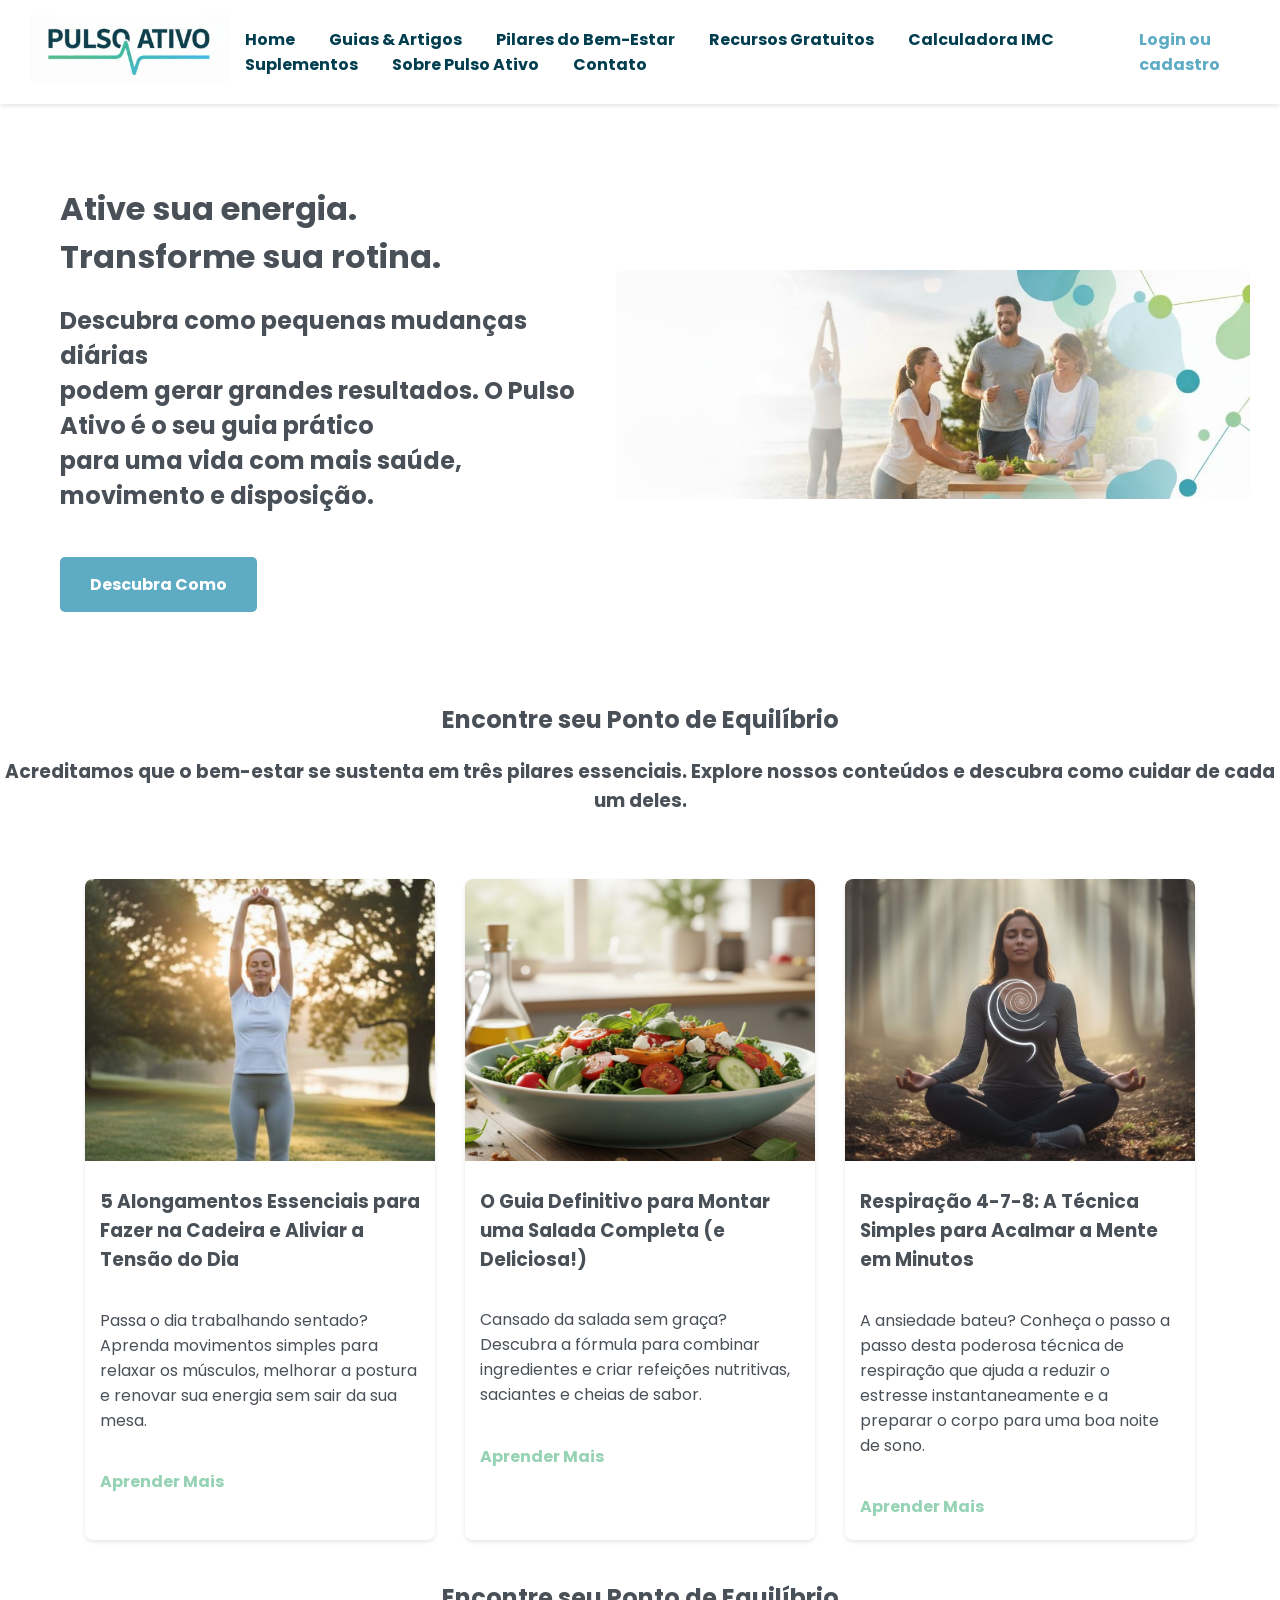
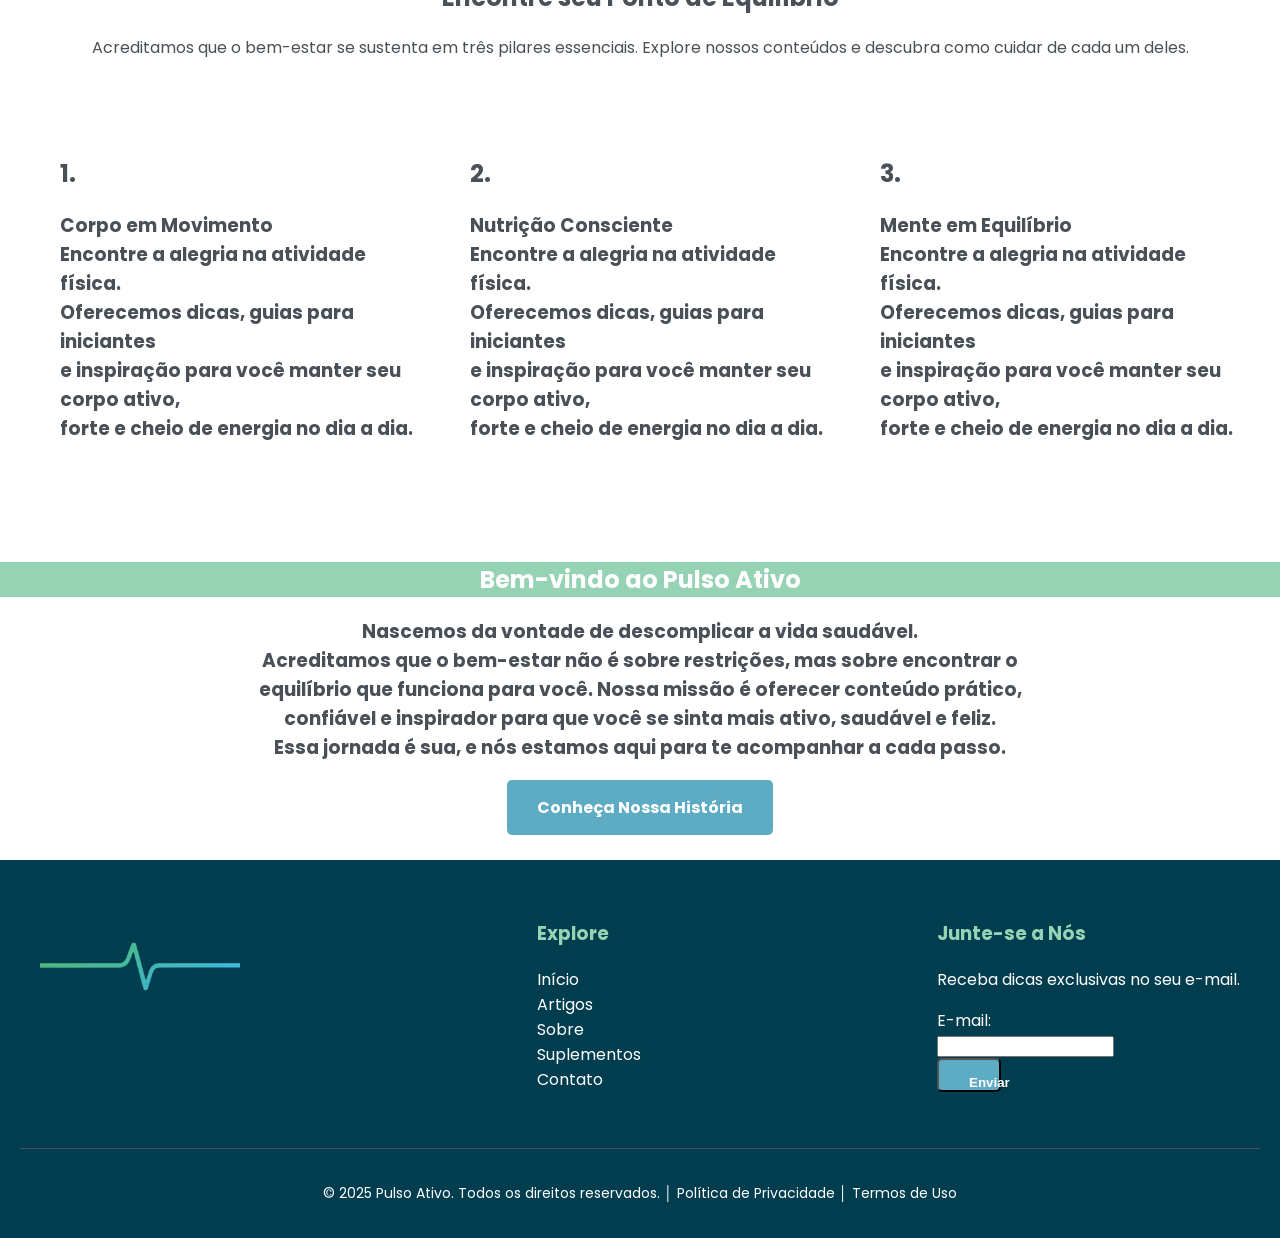
==== index.html @ 31f26dd0 "commit inicial" ====
<!DOCTYPE html>
<html lang="en">

<head>
    <meta charset="UTF-8">
    <meta name="viewport" content="width=device-width, initial-scale=1.0">
    <link rel="stylesheet" href="./css/style.css">
    <link rel="shortcut icon" href="./img/favicon.jpg" type="image/jpg">
    <title>Pulso Ativo</title>
</head>

<body>
    <header>
        <div>
            <img src="./img/logo.jpg" alt="logo" class="logo">
        </div>

        <nav class="navegacao-principal">
            <a href="./index.html">Home</a>
            <a href="./guias.html">Guias & Artigos</a>
            <a href="./pilares.html">Pilares do Bem-Estar</a>
            <a href="./recursos.html">Recursos Gratuitos</a>
            <a href="./imc.html">Calculadora IMC</a>
            <a href="./suplementos.html">Suplementos</a>
            <a href="./sobre.html">Sobre Pulso Ativo</a>
            <a href="./contato.html">Contato</a>
        </nav>

        <div class="login-container">
            <a href="./login.html" class="login-link">Login ou cadastro</a>
        </div>

        <button onclick="cliqueMenuHamburguer()" class="btn-mobile">
            <span></span>
            <span></span>
            <span></span>
        </button>

        <nav class="navegacao-principal-mobile">
            <ul>
                <li><a href="./index.html">Home</a></li>
                <li><a href="./guias.html">Guias & Artigos</a></li>
                <li><a href="./pilares.html">Pilares do Bem-Estar</a></li>
                <li><a href="./recursos.html">Recursos Gratuitos</a></li>
                <li><a href="./imc.html">Calculadora IMC</a></li>
                <li><a href="./suplementos.html">Suplementos</a></li>
                <li><a href="./sobre.html">Sobre Pulso Ativo</a></li>
                <li><a href="./contato.html">Contato</a></li>
            </ul>
        </nav>
    </header>
    <hr>
    <div id="textoComImagem">
        <div style="margin-left: 30px;">
            <h1>Ative sua energia. <br>
                Transforme sua rotina.</h1>
            <h2>Descubra como pequenas mudanças diárias <br>
                podem gerar grandes resultados.
                O Pulso Ativo é o seu guia prático <br>
                para uma vida com mais saúde, movimento e disposição.</h2> <br>

            <a href="./recursos.html" class="btn">Descubra Como</a>
        </div>
        <div>
            <img src="./img/bannerTexto.jpg" alt="Banner" id="imagemHome">
        </div>
    </div>

    <div style="text-align: center; margin-top: 30px;">
        <h2>Encontre seu Ponto de Equilíbrio</h2>
        <h3>Acreditamos que o bem-estar se sustenta em três pilares essenciais. Explore nossos conteúdos e descubra como
            cuidar de cada um deles.</h3> <br>

        <div class="containersPai">
            <div class="card">
                <img src="./img/alongamento.jpg" alt="Alongamento" style="width: 100%;">
                <h3>5 Alongamentos Essenciais para Fazer na Cadeira e Aliviar a Tensão do Dia</h3>
                <p>Passa o dia trabalhando sentado? Aprenda movimentos simples para relaxar os músculos, melhorar a
                    postura e renovar sua energia sem sair da sua mesa.
                </p>
                <h4><a href="https://www.youtube.com/watch?v=fiEGF_5VKmw" target="_blank">Aprender Mais</a></h4>
            </div>
            <div class="card">
                <img src="./img/salada.jpg" alt="Prato de salada" style="width: 100%;">
                <h3>O Guia Definitivo para Montar uma Salada Completa (e Deliciosa!)</h3>
                <p>Cansado da salada sem graça? Descubra a fórmula para combinar ingredientes e criar refeições
                    nutritivas, saciantes e cheias de sabor.
                </p>
                <h4><a href="https://www.youtube.com/watch?v=XQgW4s2icvI&pp=ygVATyBHdWlhIERlZmluaXRpdm8gcGFyYSBNb250YXIgdW1hIFNhbGFkYSBDb21wbGV0YSAoZSBEZWxpY2lvc2EhKQ%3D%3D"
                        target="_blank">Aprender Mais</a>
            </div>
            </h4>
            <div class="card">
                <img src="./img/respiracao.jpg" alt="Respiração 4-7-8" style="width: 100%;">
                <h3>Respiração 4-7-8: A Técnica Simples para Acalmar a Mente em Minutos</h3>
                <p>A ansiedade bateu? Conheça o passo a passo desta poderosa técnica de respiração que ajuda a reduzir o
                    estresse instantaneamente e a preparar o corpo para uma boa noite de sono.
                </p>
                <h4><a href="https://blog.nasm.org/micronutrients" target="_blank">Aprender Mais</a></h4>
            </div>
        </div>
    </div>

    <div style="text-align: center; margin-top: 20px;">
        <h2>Encontre seu Ponto de Equilíbrio</h2>
        <p>Acreditamos que o bem-estar se sustenta em três pilares essenciais. Explore nossos conteúdos e descubra como
            cuidar de cada um deles.</p>
    </div>

    <div id="textoComImagem">
        <div style="margin-left: 30px;">
            <h2>1.</h2>
            <h3><b>Corpo em Movimento</b><br>
                Encontre a alegria na atividade física. <br>
                Oferecemos dicas, guias para iniciantes <br>
                e inspiração para você manter seu corpo ativo, <br>
                forte e cheio de energia no dia a dia.</h3>
        </div>
        <div>
            <h2>2.</h2>
            <h3><b>Nutrição Consciente</b><br>
                Encontre a alegria na atividade física. <br>
                Oferecemos dicas, guias para iniciantes <br>
                e inspiração para você manter seu corpo ativo, <br>
                forte e cheio de energia no dia a dia.</h3>
        </div>
        <div>
            <h2>3.</h2>
            <h3><b>Mente em Equilíbrio</b><br>
                Encontre a alegria na atividade física. <br>
                Oferecemos dicas, guias para iniciantes <br>
                e inspiração para você manter seu corpo ativo, <br>
                forte e cheio de energia no dia a dia.</h3>
        </div>
    </div>
    <div style="text-align: center; margin-top: 40px;">
        <h2 style="background-color: #96D2B4; color: white;">Bem-vindo ao Pulso Ativo</h2>
        <h3>Nascemos da vontade de descomplicar a vida saudável. <br>
            Acreditamos que o bem-estar não é sobre restrições, mas sobre encontrar o <br>
            equilíbrio que funciona para você. Nossa missão é oferecer conteúdo prático, <br>
            confiável e inspirador para que você se sinta mais ativo, saudável e feliz. <br>
            <b>Essa jornada é sua, e nós estamos aqui para te acompanhar a cada passo</b>.
        </h3>

        <a href="./sobre.html" class="btn">Conheça Nossa História</a>
    </div>
    <br>
    <footer class="rodape">
        <div class="rodapeConteudo">
            <div>
                <img src="./img/logoFooterSemFundo.png" alt="logo" style="width: 200px;">
            </div>
            <div>
                <h3>Explore</h3>
                <ul>
                    <li><a href="./index.html">Início</a></li>
                    <li><a href="./guias.html">Artigos</a></li>
                    <li><a href="./sobre.html">Sobre</a></li>
                    <li><a href="./suplementos.html">Suplementos</a></li>
                    <li><a href="./contato.html">Contato</a></li>
                </ul>
            </div>
            <div>
                <h3>Junte-se a Nós</h3>
                <p>Receba dicas exclusivas no seu e-mail.</p>
                <form action="" id="formRodape">
                    <label for="">E-mail:</label> <br>
                    <input type="email" id="inputEmailRodape"> <br>

                    <button class="btn-rodape" type="submit">Enviar</button>
                </form>
            </div>
        </div>
        <div class="rodapeInferior">
            <p>© 2025 Pulso Ativo. Todos os direitos reservados. │ Política de Privacidade │ Termos de Uso </p>
        </div>
    </footer>

    <script src="./js/menuHamburguer.js"></script>
    <script src="./js/loginRodape.js"></script>
    <script src="./js/login.js"></script>
    <script src="./js/salvarNomeUserHome.js"></script>
    <script src="./js/salvarNomeUserPerfil.js"></script>
</body>

</html>
---- css/style.css ----
/* =================================================== */
/* ============== 1. ESTILOS GERAIS E VARIÁVEIS ============== */
/* =================================================== */
@import url('https://fonts.googleapis.com/css2?family=Poppins:ital,wght@0,100;0,200;0,300;0,400;0,500;0,600;0,700;0,800;0,900;1,100;1,200;1,300;1,400;1,500;1,600;1,700;1,800;1,900&display=swap');

:root {
  --cor-verde-principal: #96D2B4;
  --cor-azul-principal: #5EABC4;
  --cor-texto-logo: #003D4F;
  --cor-fundo-branco: #FFFFFF;
  --cor-fundo-offwhite: #F8F9FA;
  --cor-texto-paragrafo: #495057;
  --sombra-padrao: 0 2px 4px rgba(0, 0, 0, 0.1);
}

* {
  box-sizing: border-box;
}

body {
  margin: 0;
  padding: 0;
  font-family: 'Poppins', sans-serif;
  color: var(--cor-texto-paragrafo);
}

hr {
  display: none;
  /* Vamos usar margens em vez de <hr> */
}


/* =================================================== */
/* ============== 2. ESTILOS DO DESKTOP ============== */
/* =================================================== */

/* --- Header --- */
header {
  display: flex;
  justify-content: space-between;
  align-items: center;
  padding: 15px 30px;
  background-color: var(--cor-fundo-branco);
  box-shadow: var(--sombra-padrao);
}

.logo {
  width: 200px;
}

.navegacao-principal a {
  margin: 0 15px;
  text-decoration: none;
  color: var(--cor-texto-logo);
  font-weight: bold;
  transition: color 0.3s;
}

.navegacao-principal a:hover {
  color: var(--cor-azul-principal);
}

.navegacao-principal-mobile {
  display: none;
}

.login-link {
  
  text-decoration: none;
  color: var(--cor-azul-principal);
  font-weight: bold;
}

.btn-mobile {
  display: none;
  /* Escondido no desktop */
}

/* --- Seções com colunas (texto e imagem, pilares) --- */
#textoComImagem {
  display: flex;
  align-items: center;
  justify-content: center;
  gap: 40px;
  padding: 60px 30px;
}

#textoComImagem img {
  max-width: 100%;
  height: auto;
  border-radius: 8px;
}

/* --- Botão Principal --- */
.btn {
  display: inline-block;
  padding: 15px 30px;
  background-color: var(--cor-azul-principal);
  color: white;
  text-decoration: none;
  border-radius: 5px;
  font-weight: bold;
}
.btn:hover {
  background-color: var(--cor-texto-logo);
  transition: all 0.3s;
}

.btn-rodape{
  width: 20px;
  height: 20px;
  padding: 15px 30px;
  background-color: var(--cor-azul-principal);
  color: white;
  text-decoration: none;
  border-radius: 5px;
  font-weight: bold;
}
.btn-rodape:hover {
  background-color: var(--cor-texto-logo);
  transition: all 0.3s;
}

/* --- Seção de Cards --- */
.containersPai {
  display: flex;
  justify-content: center;
  gap: 30px;
  padding: 20px;
}

.card {
  width: 30%;
  max-width: 350px;
  box-shadow: var(--sombra-padrao);
  border-radius: 8px;
  overflow: hidden;
  /* Garante que a imagem não saia da borda arredondada */
  text-align: left;
}

.card img {
  width: 100%;
}

.card h3,
.card p {
  padding: 0 15px 15px 15px;
}

.card a{
  color: var(--cor-verde-principal);
  text-decoration: none;
  padding: 0 15px 15px 15px;
  transition: all 0.3s;
}
.card a:hover{
  color: var(--cor-azul-principal);
}

/* --- Rodapé --- */
.rodape {
  background-color: var(--cor-texto-logo);
  color: var(--cor-fundo-branco);
  padding: 40px 20px 0;
}

.rodapeConteudo {
  display: flex;
  justify-content: space-between;
  max-width: 1200px;
  margin: 0 auto;
  padding-bottom: 40px;
}

.rodapeConteudo h3 {
  color: var(--cor-verde-principal);
}

.rodapeConteudo ul {
  list-style: none;
  padding: 0;
}

.rodapeConteudo a {
  text-decoration: none;
  color: var(--cor-fundo-branco);
  transition: color 0.3s;
}

.rodapeConteudo a:hover {
  color: var(--cor-verde-principal);
}

.rodapeInferior {
  text-align: center;
  padding: 20px 0;
  border-top: 1px solid var(--cor-texto-paragrafo);
  font-size: 14px;
}


/* =================================================== */
/* ============== 3. ESTILOS RESPONSIVOS (MOBILE) ============== */
/* =================================================== */

@media (max-width: 900px) {
  /* Ponto de quebra para tablets e celulares */

  /* --- Header e Menu Mobile --- */
  header {
    position: relative;
    /* Necessário para o menu dropdown */
  }

  .navegacao-principal {
    display: none;
    /* Esconde o menu de desktop */
    flex-direction: column;
    position: absolute;
    top: 100%;
    /* Começa logo abaixo do header */
    left: 0;
    width: 100%;
    background-color: var(--cor-fundo-branco);
    box-shadow: var(--sombra-padrao);
  }

  .navegacao-principal.active {
    display: flex;
    /* Mostra o menu quando o JS adicionar a classe 'active' */
  }

  .navegacao-principal a {
    padding: 20px;
    text-align: center;
    border-bottom: 1px solid #eee;
  }

  #imagemHome{
    display: none;
  }

  .login-container {
    display: none;
    /* Esconde o botão de login separado */
  }

  .btn-mobile {
    display: flex;
    /* MOSTRA o botão hambúrguer */
    flex-direction: column;
    gap: 5px;
    background: none;
    border: none;
    cursor: pointer;
  }

  .btn-mobile span {
    display: block;
    width: 25px;
    height: 3px;
    background-color: var(--cor-texto-logo);
  }

  /* --- Seções com colunas --- */
  #textoComImagem {
    flex-direction: column;
    /* Colunas viram linhas */
    text-align: center;
  }

  #textoComImagem div {
    margin-left: 0 !important;
    /* Sobrescreve o estilo inline */
  }

  /* --- Seção de Cards --- */
  .containersPai {
    flex-direction: column;
    /* Empilha os cards */
    align-items: center;
  }

  .card {
    width: 90%;
    /* Ocupa a largura quase toda */
  }

  /* --- Rodapé --- */
  .rodapeConteudo {
    flex-direction: column;
    /* Empilha as colunas */
    align-items: center;
    text-align: center;
    gap: 40px;
  }

}

/* =================================================== */
/* ============== ESTILOS DO MENU MOBILE ============== */
/* =================================================== */

/* Por padrão, o botão hambúrguer fica escondido em telas grandes (desktop) */
.btn-mobile {
  display: none;
  background: transparent;
  border: none;
  cursor: pointer;
}

/* Estilo para as 3 barrinhas do ícone hambúrguer */
.btn-mobile span {
  display: block;
  width: 25px;
  height: 3px;
  background-color: #003D4F;
  /* Cor das barras */
  margin: 5px 0;
  transition: all 0.3s ease-in-out;
}

/* O menu mobile também fica escondido por padrão */
.navegacao-principal-mobile {
  display: none;
}


/* Media Query: Aplica estes estilos APENAS em telas pequenas */
@media (max-width: 900px) {

  /* Em telas pequenas, escondemos a navegação de desktop */
  .navegacao-principal,
  .login-container {
    display: none;
  }

  /* E MOSTRAMOS o botão hambúrguer */
  .btn-mobile {
    display: block;
  }

  /* Estilo para o menu quando ele estiver fechado (redundante, mas bom para clareza) */
  .navegacao-principal-mobile {
    display: none;
    position: absolute;
    top: 70px;
    /* Ajuste para a altura do seu header */
    left: 0;
    width: 100%;
    background-color: white;
    box-shadow: 0 4px 8px rgba(0, 0, 0, 0.1);
    z-index: 1000;
    /* Garante que o menu fique por cima de outros conteúdos */
  }

  /* Limpa o estilo da lista para o menu mobile */
  .navegacao-principal-mobile ul {
    list-style: none;
    padding: 0;
    margin: 0;
  }

  /* Estilo para os links dentro do menu mobile */
  .navegacao-principal-mobile a {
    display: block;
    padding: 20px;
    text-align: center;
    text-decoration: none;
    color: #003D4F;
    border-bottom: 1px solid #eee;
  }

  .navegacao-principal-mobile.active {
    display: block;
  }

  .btn-mobile.active span:nth-child(1) {
    transform: translateY(8px) rotate(45deg);
  }

  .btn-mobile.active span:nth-child(2) {
    opacity: 0;
  }

  .btn-mobile.active span:nth-child(3) {
    transform: translateY(-8px) rotate(-45deg);
  }
}

/* =================================================== */
/* ============== ESTILOS DA PÁGINA IMC ============== */
/* =================================================== */

.container-imc {
  display: flex;
  justify-content: center;
  gap: 40px;
  padding: 60px 20px;
  max-width: 1000px;
  margin: 0 auto;
  flex-wrap: wrap;
  /* Permite que os itens quebrem para a linha de baixo */
}

.calculadora-box,
.tabela-imc-box {
  background-color: #f8f9fa;
  padding: 30px;
  border-radius: 8px;
  box-shadow: var(--sombra-padrao);
  flex: 1;
  /* Faz com que ambos tentem ocupar o mesmo espaço */
  min-width: 300px;
  /* Largura mínima antes de quebrar a linha */
}

.calculadora-box h1 {
  margin-top: 0;
  color: var(--cor-texto-logo);
}

.input-group {
  margin-bottom: 20px;
}

.input-group label {
  display: block;
  margin-bottom: 5px;
  font-weight: bold;
}

.input-group input {
  width: 100%;
  padding: 12px;
  border: 1px solid #ccc;
  border-radius: 5px;
  font-size: 16px;
}

.botoesImc {
  display: flex;
  gap: 15px;
  margin-top: 20px;
}

.btn-outline {
  background-color: transparent;
  border: 2px solid var(--cor-azul-principal);
  color: var(--cor-azul-principal);
}

.btn-outline:hover {
  background-color: var(--cor-azul-principal);
  color: white;
}

#resultadoImc {
  margin-top: 30px;
  padding: 20px;
  border-radius: 5px;
  text-align: center;
  font-size: 1.2em;
  font-weight: bold;
  display: none;
  /* Começa escondido */
}

/* Estilos para as cores do resultado */
.normal {
  background-color: #d4edda;
  color: #155724;
}

.atencao {
  background-color: #fff3cd;
  color: #856404;
}

.perigo {
  background-color: #f8d7da;
  color: #721c24;
}


/* --- Tabela IMC --- */
.tabela-imc-box table {
  width: 100%;
  border-collapse: collapse;
  /* Tira o espaço entre as células */
}

.tabela-imc-box th,
.tabela-imc-box td {
  padding: 12px;
  text-align: left;
  border-bottom: 1px solid #ddd;
}

.tabela-imc-box th {
  background-color: var(--cor-azul-principal);
  color: white;
}

/* --- RESPONSIVIDADE PARA A PÁGINA IMC --- */
@media (max-width: 768px) {
  .container-imc {
    flex-direction: column;
    /* Empilha a calculadora e a tabela */
    padding: 40px 20px;
  }
}

/* =================================================== */
/* ============== CORES DE FEEDBACK DO IMC ============== */
/* =================================================== */

#resultadoImc {
  margin-top: 30px;
  padding: 20px;
  border-radius: 5px;
  text-align: center;
  font-size: 1.2em;
  font-weight: bold;
  display: none;
  /* Começa escondido e o JS o exibe */
  transition: all 0.3s;
}

/* Classe para resultado Normal (Verde) */
.normal {
  background-color: #d4edda;
  /* Fundo verde claro */
  color: #155724;
  /* Texto verde escuro */
  border: 1px solid #c3e6cb;
}

/* Classe para resultado de Atenção (Amarelo) */
.atencao {
  background-color: #fff3cd;
  /* Fundo amarelo claro */
  color: #856404;
  /* Texto amarelo escuro */
  border: 1px solid #ffeeba;
}

/* Classe para resultado de Perigo/Erro (Vermelho) */
.perigo {
  background-color: #f8d7da;
  /* Fundo vermelho claro */
  color: #721c24;
  /* Texto vermelho escuro */
  border: 1px solid #f5c6cb;
}

/*=============================================
============ SUPLEMENTOS ======================
==============================================*/
.containerPaiSuplemento{
  display: flex;
  flex-direction: column;
  justify-content: center;
  align-items: center;
  gap: 30px;
  padding: 20px;
}

.cardSuplemento{
  width: 700px;
  height: 1000px;
  /*max-width: 350px;*/
  box-shadow: var(--sombra-padrao);
  border-radius: 8px;
  overflow: hidden;
  /* Garante que a imagem não saia da borda arredondada */
  text-align: left;
}
.cardSuplemento img{
  width: 100%;
}

.cardSuplemento a{
  margin-left: 15px;
}

/*.cardSuplemento {
  width: 100%;
}*/

.cardSuplemento h3,
.cardSuplemento p {
  padding: 0 15px 15px 15px;
}


.containersPaiGuias{
  display: flex;
  flex-direction: column;
  justify-content: center;
  align-items: center;
  gap: 30px;
  padding: 20px;
}

.cardGuias{
  width: 700px;
  height: 1000px;
  box-shadow: var(--sombra-padrao);
  border-radius: 8px;
  overflow: hidden;
  text-align: left;
  transition: all 0.3s;
}

.cardGuias a{
  color: var(--cor-verde-principal);
  text-decoration: none;
}

.cardGuias a:hover{
  color: var(--cor-azul-principal);
}

/*//////////////////*/
#saudacao-clicavel{
  text-decoration: none;
  color: black;
  transition: all 0.3s;
}

#saudacao-clicavel a:hover{
  color: var(--cor-azul-principal);
}

/*==================================
========= PAGINA USER ==============
==================================*/
#container-perfil{
  display: block;
}
#container-info-user{
  text-align: center;
  box-shadow: var(--sombra-padrao);
  width: 500px;
  height: 300px;
}
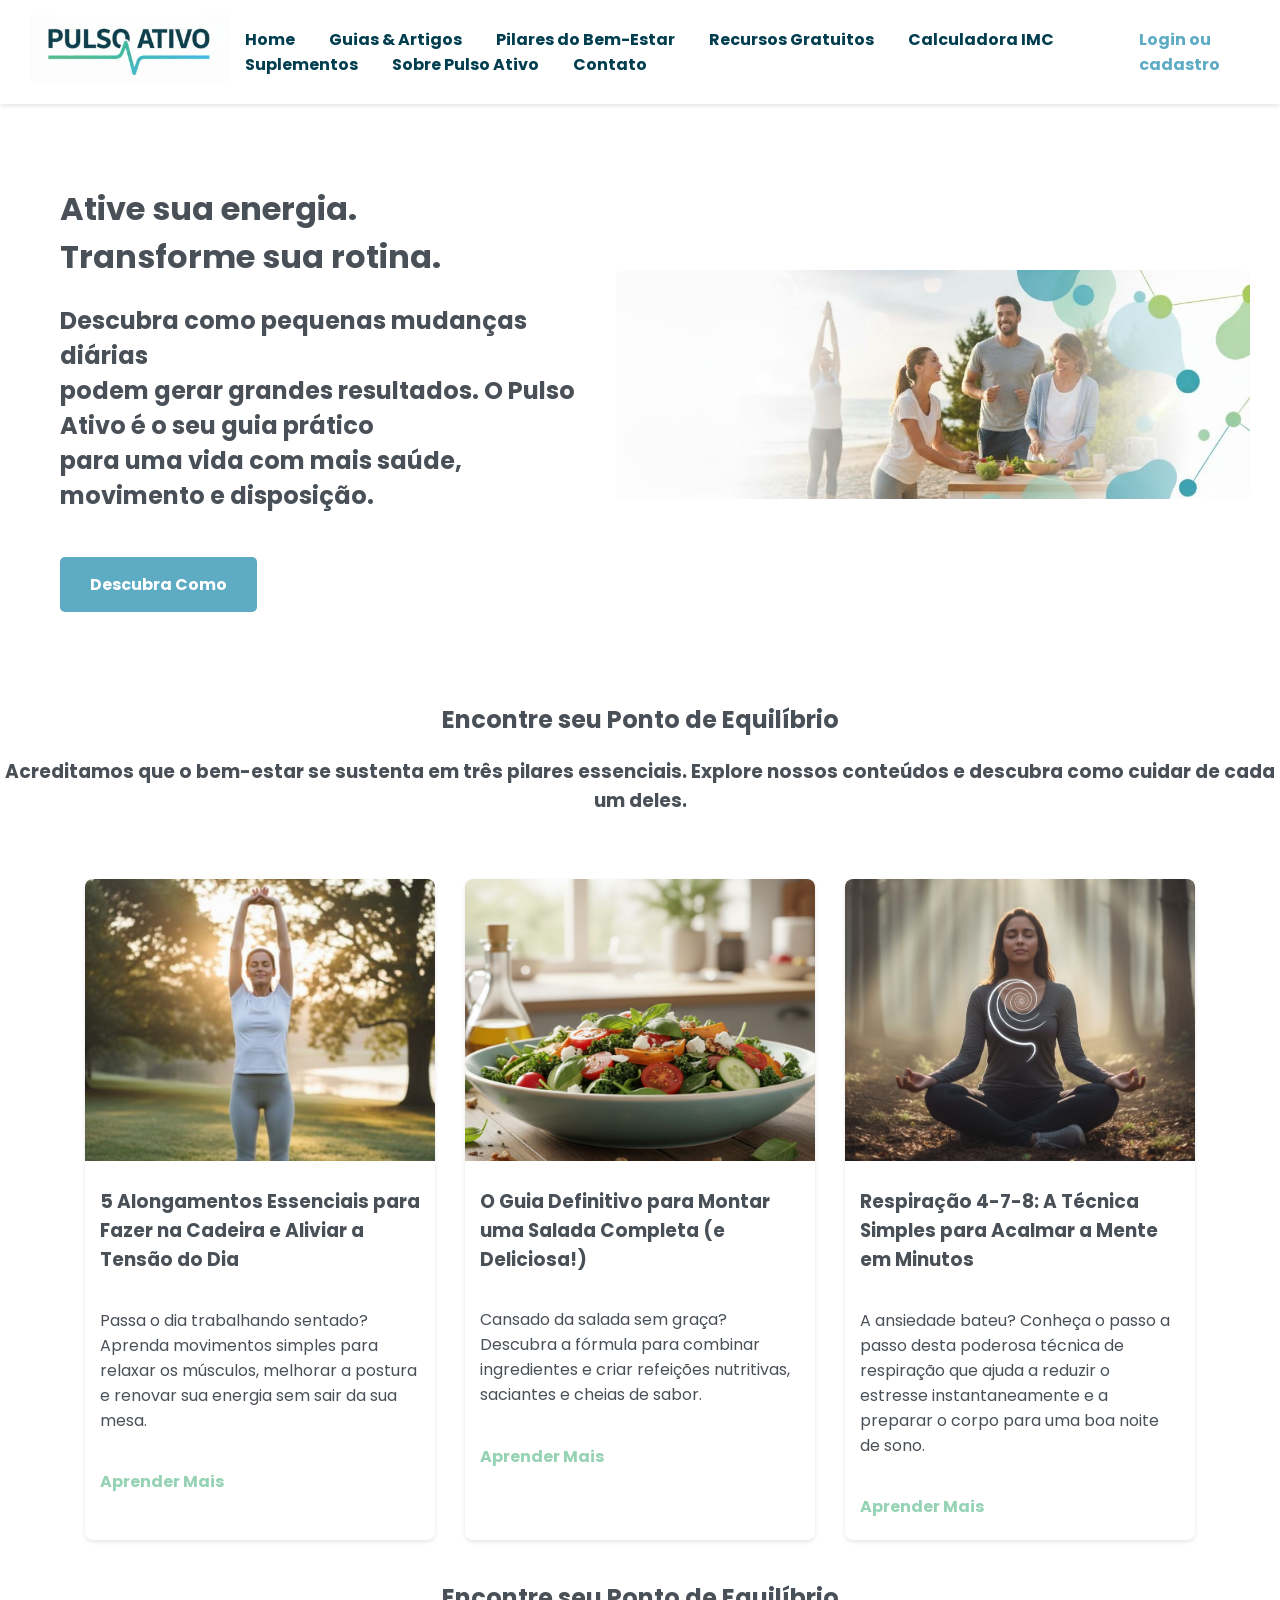
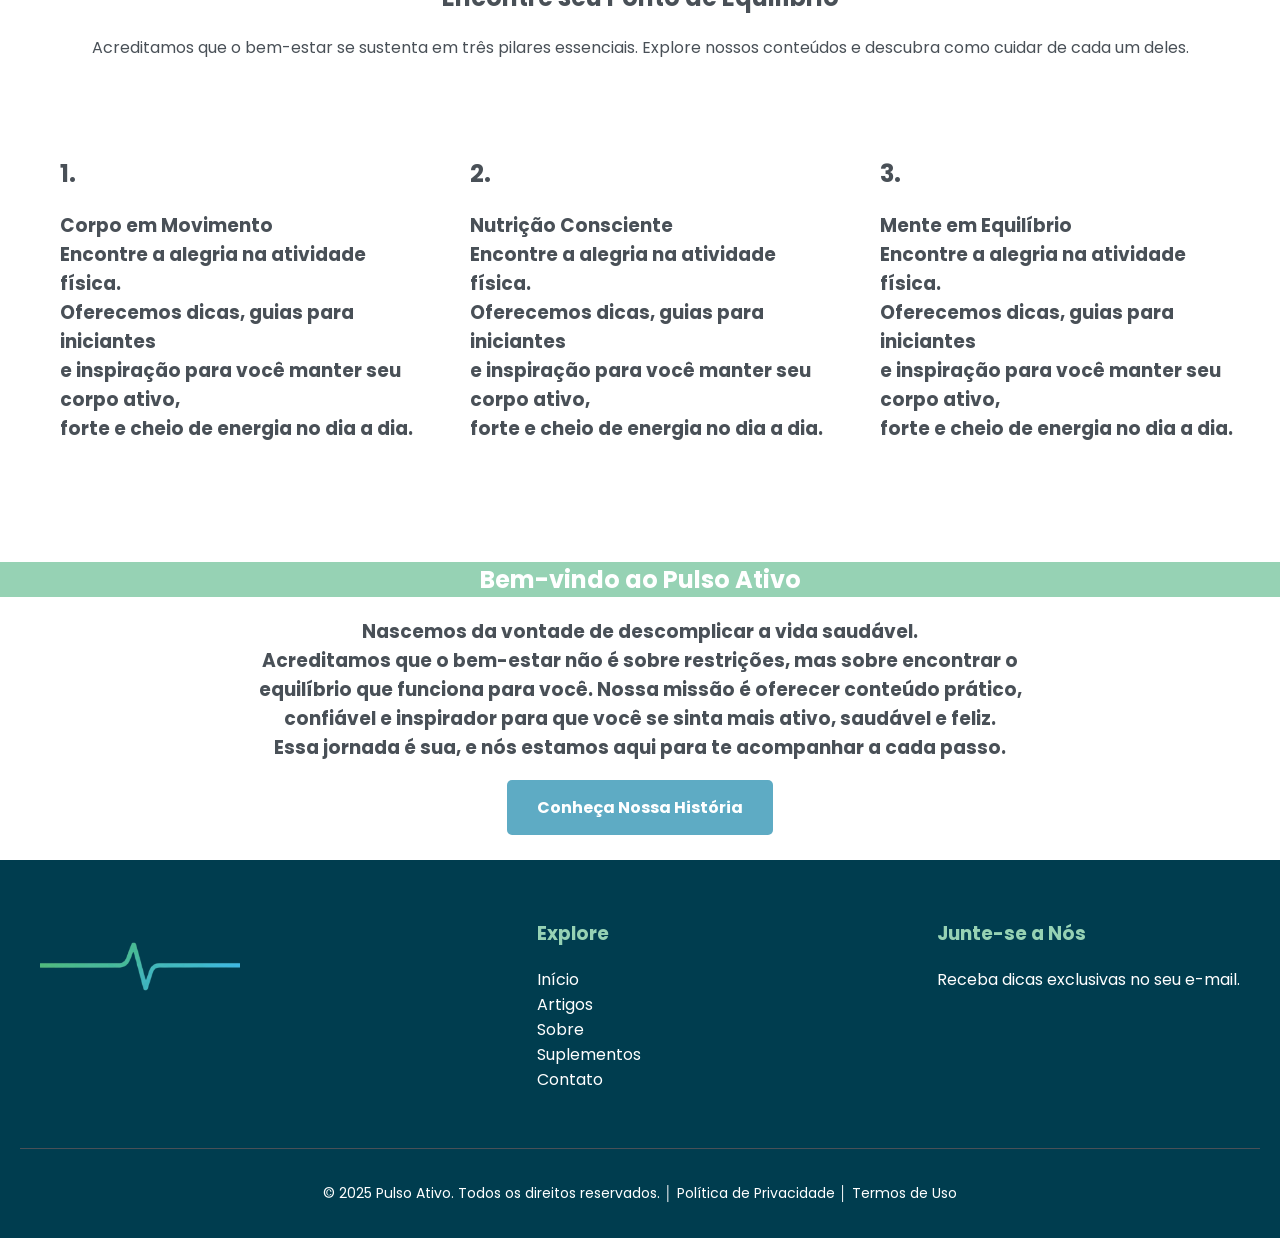
==== commit 14c81051: "Atualização footer" ====
--- a/index.html
+++ b/index.html
@@ -145,7 +145,7 @@
         <a href="./sobre.html" class="btn">Conheça Nossa História</a>
     </div>
     <br>
-    <footer class="rodape">
+        <footer class="rodape">
         <div class="rodapeConteudo">
             <div>
                 <img src="./img/logoFooterSemFundo.png" alt="logo" style="width: 200px;">
@@ -163,12 +163,6 @@
             <div>
                 <h3>Junte-se a Nós</h3>
                 <p>Receba dicas exclusivas no seu e-mail.</p>
-                <form action="" id="formRodape">
-                    <label for="">E-mail:</label> <br>
-                    <input type="email" id="inputEmailRodape"> <br>
-
-                    <button class="btn-rodape" type="submit">Enviar</button>
-                </form>
             </div>
         </div>
         <div class="rodapeInferior">
@@ -176,11 +170,5 @@
         </div>
     </footer>
 
-    <script src="./js/menuHamburguer.js"></script>
-    <script src="./js/loginRodape.js"></script>
-    <script src="./js/login.js"></script>
-    <script src="./js/salvarNomeUserHome.js"></script>
-    <script src="./js/salvarNomeUserPerfil.js"></script>
-</body>
-
+    <script src="./js/script.js"></script>
 </html>
--- a/css/style.css
+++ b/css/style.css
@@ -74,6 +74,10 @@
 .btn-mobile {
   display: none;
   /* Escondido no desktop */
+}
+
+.container-principal{
+  padding: 10px 60px;
 }
 
 /* --- Seções com colunas (texto e imagem, pilares) --- */
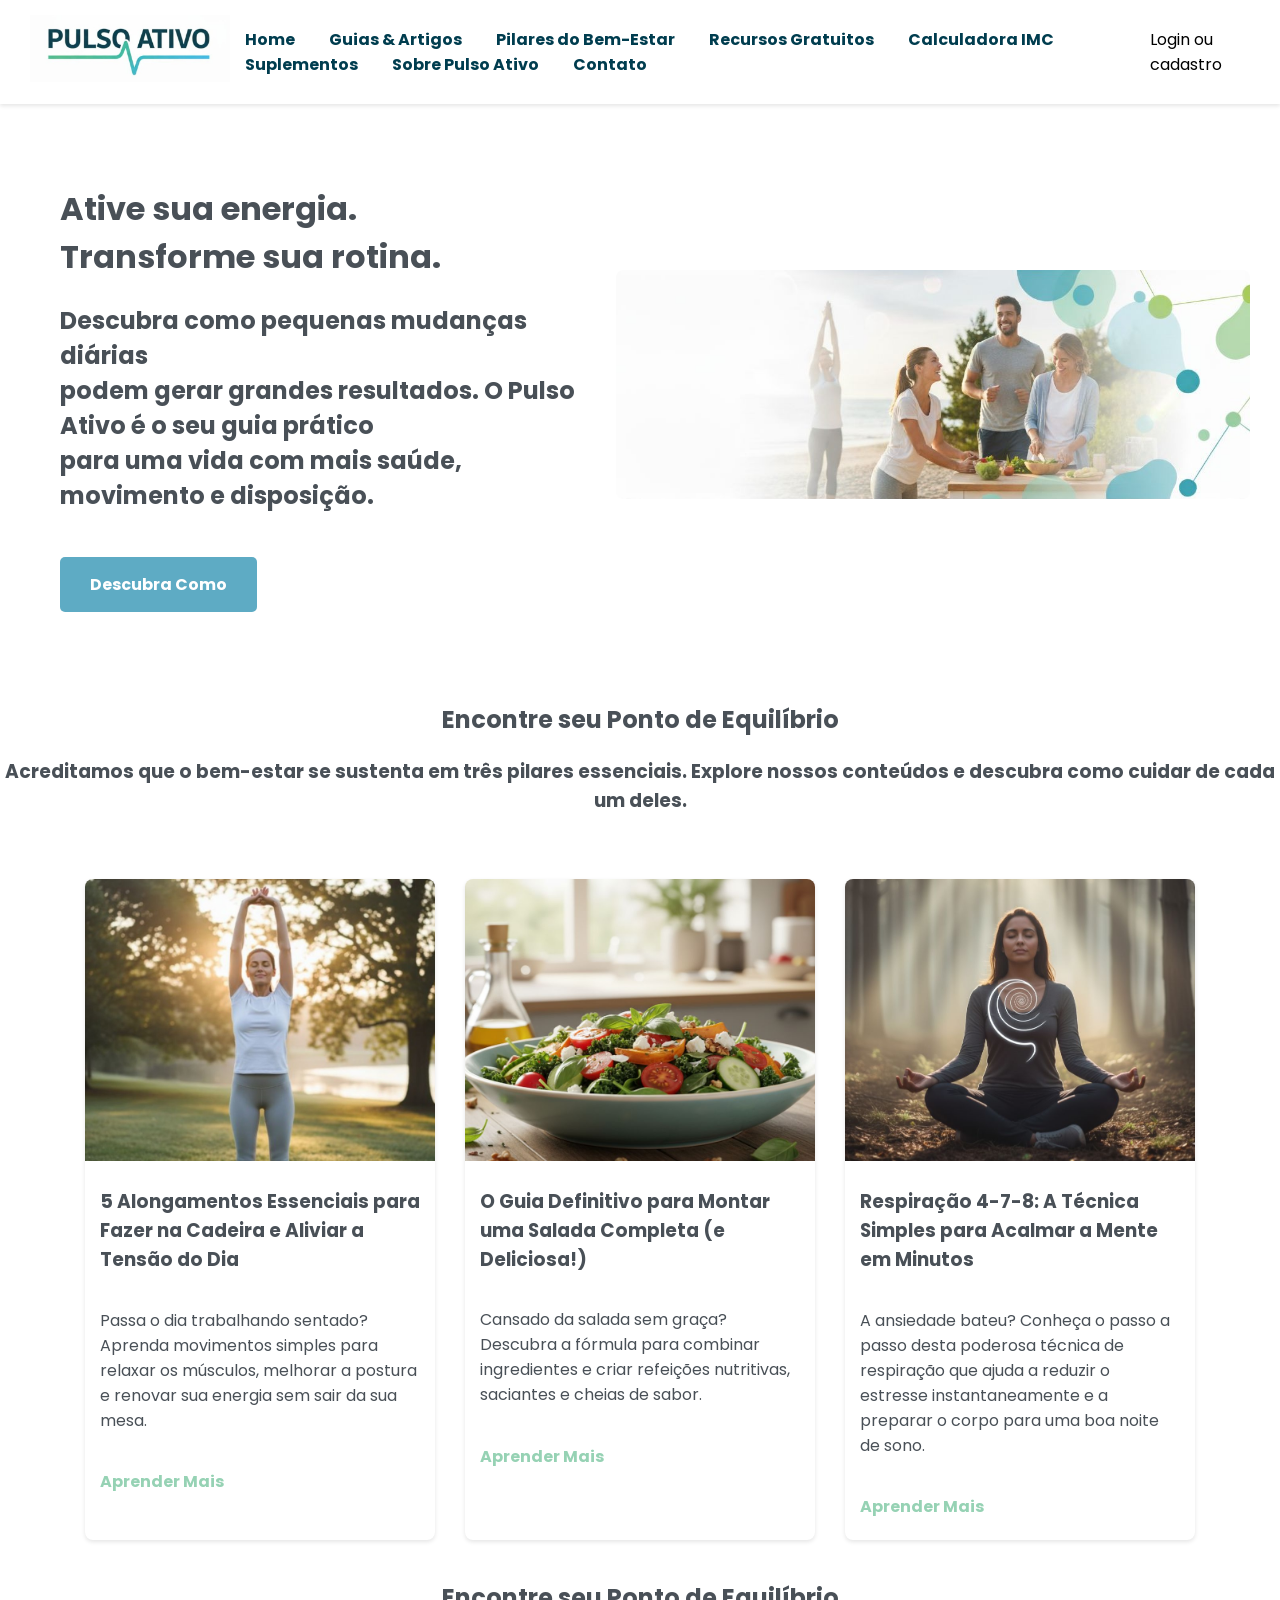
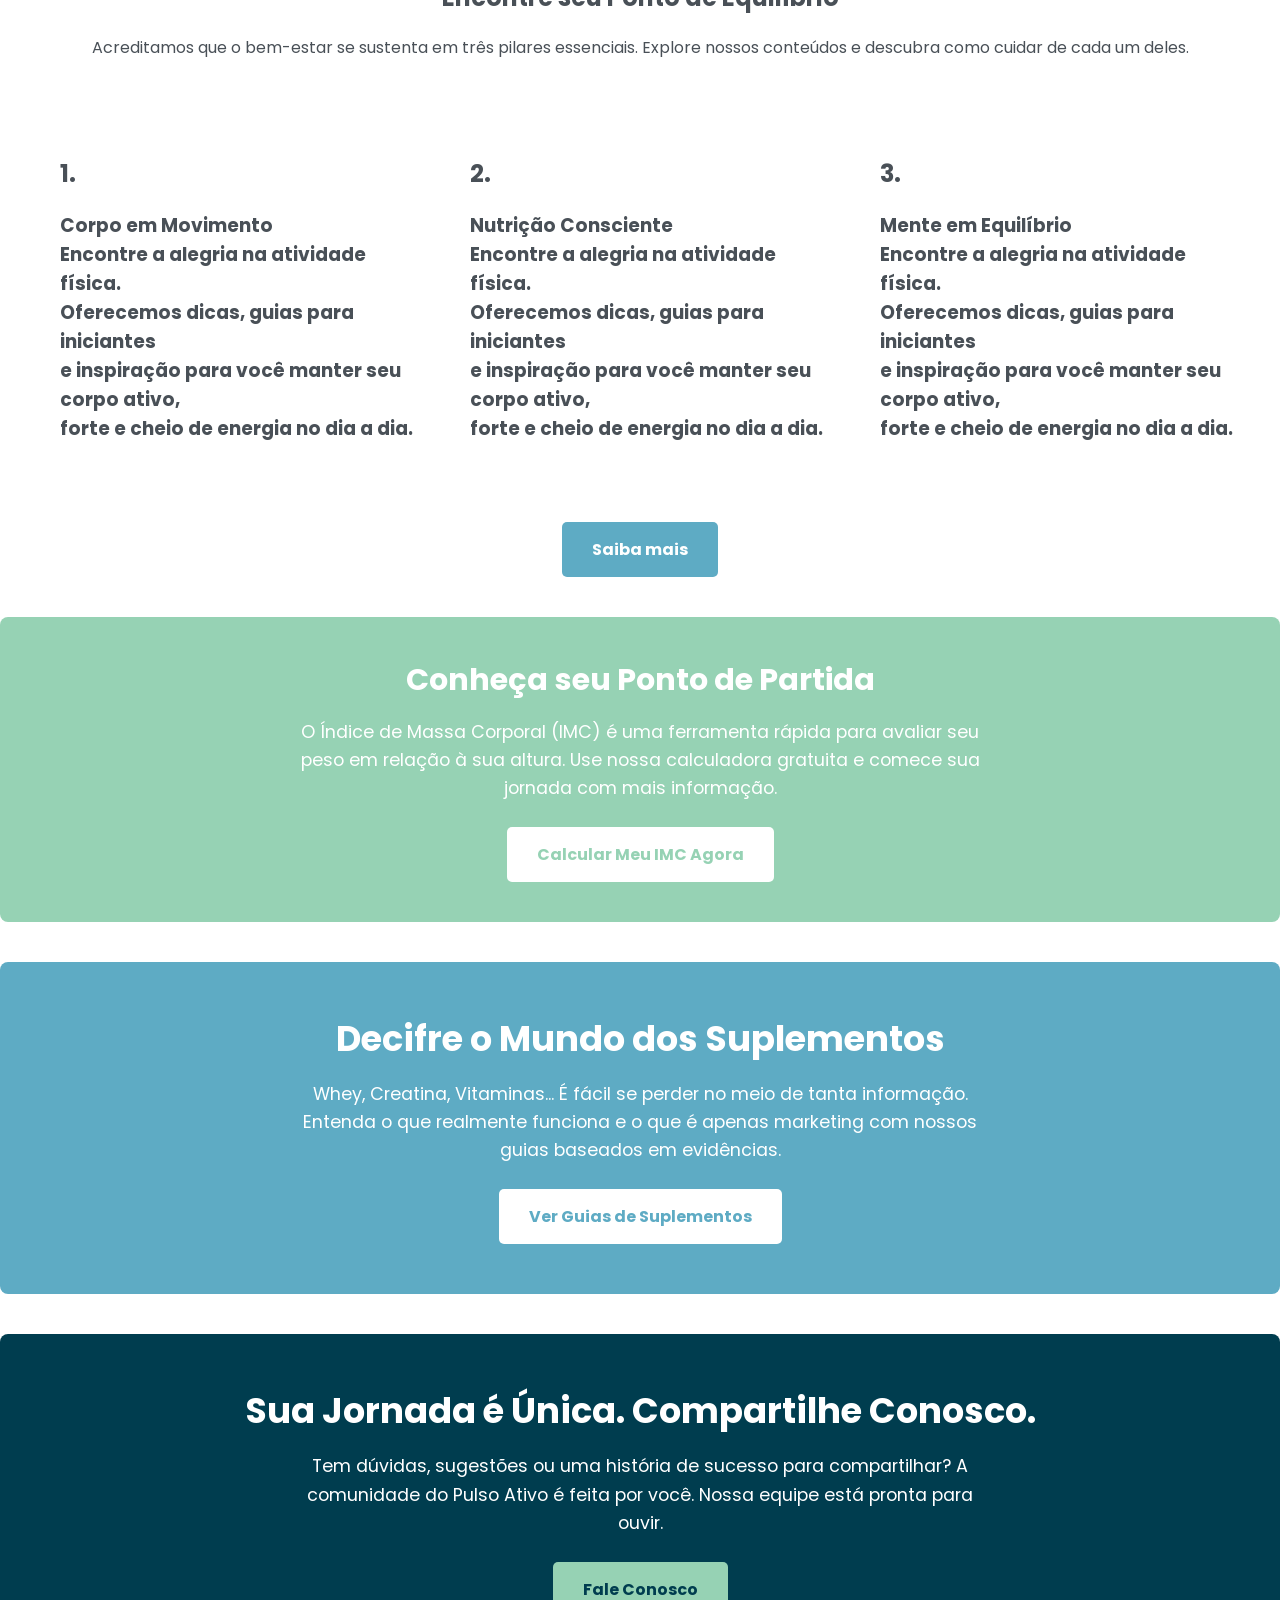
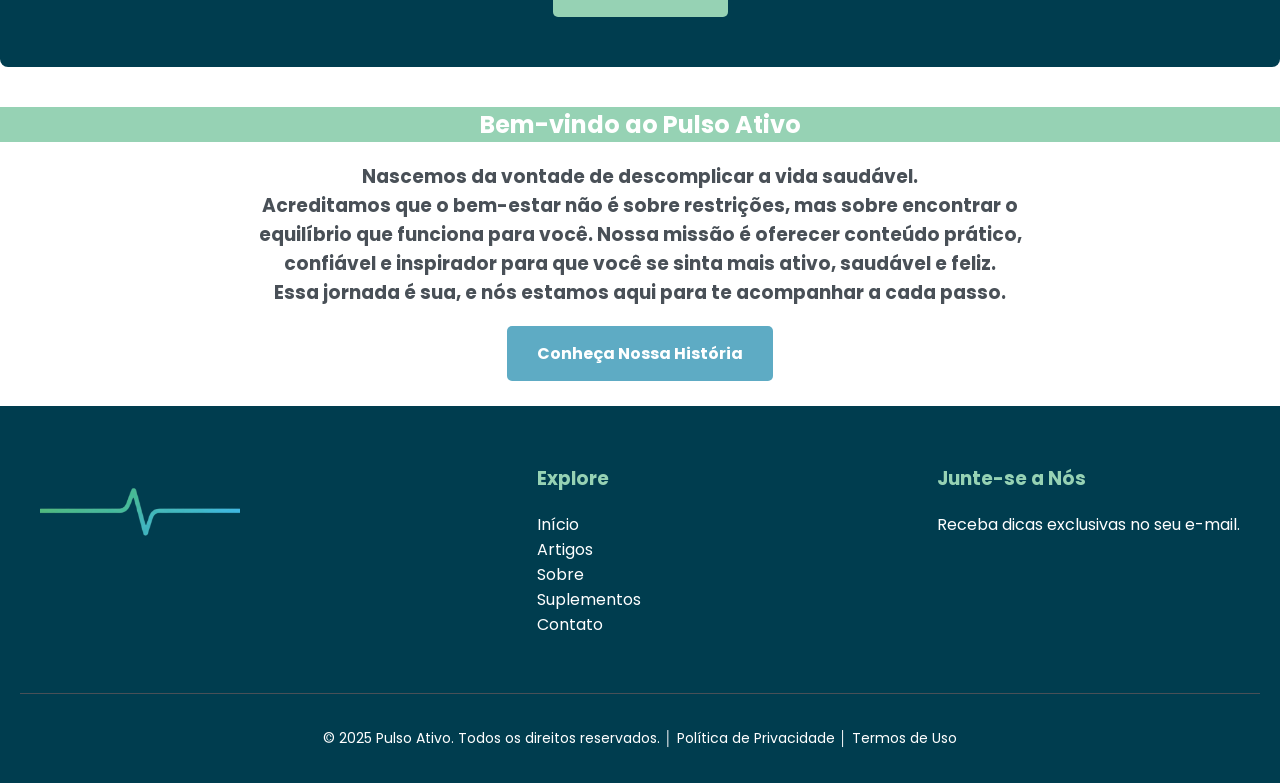
==== commit e961926e: "Versão final para entrega" ====
--- a/index.html
+++ b/index.html
@@ -37,7 +37,7 @@
         </button>
 
         <nav class="navegacao-principal-mobile">
-            <ul>
+            <ol>
                 <li><a href="./index.html">Home</a></li>
                 <li><a href="./guias.html">Guias & Artigos</a></li>
                 <li><a href="./pilares.html">Pilares do Bem-Estar</a></li>
@@ -46,106 +46,137 @@
                 <li><a href="./suplementos.html">Suplementos</a></li>
                 <li><a href="./sobre.html">Sobre Pulso Ativo</a></li>
                 <li><a href="./contato.html">Contato</a></li>
-            </ul>
+                <li class="login-container-mobile"><a href="./login.html">Login ou cadastro</a></li>
+            </ol>
         </nav>
     </header>
     <hr>
-    <div id="textoComImagem">
-        <div style="margin-left: 30px;">
-            <h1>Ative sua energia. <br>
-                Transforme sua rotina.</h1>
-            <h2>Descubra como pequenas mudanças diárias <br>
-                podem gerar grandes resultados.
-                O Pulso Ativo é o seu guia prático <br>
-                para uma vida com mais saúde, movimento e disposição.</h2> <br>
-
-            <a href="./recursos.html" class="btn">Descubra Como</a>
-        </div>
-        <div>
-            <img src="./img/bannerTexto.jpg" alt="Banner" id="imagemHome">
-        </div>
-    </div>
-
-    <div style="text-align: center; margin-top: 30px;">
-        <h2>Encontre seu Ponto de Equilíbrio</h2>
-        <h3>Acreditamos que o bem-estar se sustenta em três pilares essenciais. Explore nossos conteúdos e descubra como
-            cuidar de cada um deles.</h3> <br>
-
-        <div class="containersPai">
-            <div class="card">
-                <img src="./img/alongamento.jpg" alt="Alongamento" style="width: 100%;">
-                <h3>5 Alongamentos Essenciais para Fazer na Cadeira e Aliviar a Tensão do Dia</h3>
-                <p>Passa o dia trabalhando sentado? Aprenda movimentos simples para relaxar os músculos, melhorar a
-                    postura e renovar sua energia sem sair da sua mesa.
-                </p>
-                <h4><a href="https://www.youtube.com/watch?v=fiEGF_5VKmw" target="_blank">Aprender Mais</a></h4>
-            </div>
-            <div class="card">
-                <img src="./img/salada.jpg" alt="Prato de salada" style="width: 100%;">
-                <h3>O Guia Definitivo para Montar uma Salada Completa (e Deliciosa!)</h3>
-                <p>Cansado da salada sem graça? Descubra a fórmula para combinar ingredientes e criar refeições
-                    nutritivas, saciantes e cheias de sabor.
-                </p>
-                <h4><a href="https://www.youtube.com/watch?v=XQgW4s2icvI&pp=ygVATyBHdWlhIERlZmluaXRpdm8gcGFyYSBNb250YXIgdW1hIFNhbGFkYSBDb21wbGV0YSAoZSBEZWxpY2lvc2EhKQ%3D%3D"
-                        target="_blank">Aprender Mais</a>
-            </div>
-            </h4>
-            <div class="card">
-                <img src="./img/respiracao.jpg" alt="Respiração 4-7-8" style="width: 100%;">
-                <h3>Respiração 4-7-8: A Técnica Simples para Acalmar a Mente em Minutos</h3>
-                <p>A ansiedade bateu? Conheça o passo a passo desta poderosa técnica de respiração que ajuda a reduzir o
-                    estresse instantaneamente e a preparar o corpo para uma boa noite de sono.
-                </p>
-                <h4><a href="https://blog.nasm.org/micronutrients" target="_blank">Aprender Mais</a></h4>
-            </div>
-        </div>
-    </div>
-
-    <div style="text-align: center; margin-top: 20px;">
-        <h2>Encontre seu Ponto de Equilíbrio</h2>
-        <p>Acreditamos que o bem-estar se sustenta em três pilares essenciais. Explore nossos conteúdos e descubra como
-            cuidar de cada um deles.</p>
-    </div>
-
-    <div id="textoComImagem">
-        <div style="margin-left: 30px;">
-            <h2>1.</h2>
-            <h3><b>Corpo em Movimento</b><br>
-                Encontre a alegria na atividade física. <br>
-                Oferecemos dicas, guias para iniciantes <br>
-                e inspiração para você manter seu corpo ativo, <br>
-                forte e cheio de energia no dia a dia.</h3>
-        </div>
-        <div>
-            <h2>2.</h2>
-            <h3><b>Nutrição Consciente</b><br>
-                Encontre a alegria na atividade física. <br>
-                Oferecemos dicas, guias para iniciantes <br>
-                e inspiração para você manter seu corpo ativo, <br>
-                forte e cheio de energia no dia a dia.</h3>
-        </div>
-        <div>
-            <h2>3.</h2>
-            <h3><b>Mente em Equilíbrio</b><br>
-                Encontre a alegria na atividade física. <br>
-                Oferecemos dicas, guias para iniciantes <br>
-                e inspiração para você manter seu corpo ativo, <br>
-                forte e cheio de energia no dia a dia.</h3>
-        </div>
-    </div>
-    <div style="text-align: center; margin-top: 40px;">
-        <h2 style="background-color: #96D2B4; color: white;">Bem-vindo ao Pulso Ativo</h2>
-        <h3>Nascemos da vontade de descomplicar a vida saudável. <br>
-            Acreditamos que o bem-estar não é sobre restrições, mas sobre encontrar o <br>
-            equilíbrio que funciona para você. Nossa missão é oferecer conteúdo prático, <br>
-            confiável e inspirador para que você se sinta mais ativo, saudável e feliz. <br>
-            <b>Essa jornada é sua, e nós estamos aqui para te acompanhar a cada passo</b>.
-        </h3>
-
-        <a href="./sobre.html" class="btn">Conheça Nossa História</a>
-    </div>
+    <main>
+        <div id="textoComImagem">
+            <div style="margin-left: 30px;">
+                <h1>Ative sua energia. <br>
+                    Transforme sua rotina.</h1>
+                <h2>Descubra como pequenas mudanças diárias <br>
+                    podem gerar grandes resultados.
+                    O Pulso Ativo é o seu guia prático <br>
+                    para uma vida com mais saúde, movimento e disposição.</h2> <br>
+
+                <a href="./recursos.html" class="btn">Descubra Como</a>
+            </div>
+            <div>
+                <img src="./img/bannerTexto.jpg" alt="Banner" id="imagemHome">
+            </div>
+        </div>
+
+        <div style="text-align: center; margin-top: 30px;">
+            <h2>Encontre seu Ponto de Equilíbrio</h2>
+            <h3>Acreditamos que o bem-estar se sustenta em três pilares essenciais. Explore nossos conteúdos e descubra
+                como
+                cuidar de cada um deles.</h3> <br>
+
+            <div class="containersPai">
+                <div class="card">
+                    <img src="./img/alongamento.jpg" alt="Alongamento" style="width: 100%;">
+                    <h3>5 Alongamentos Essenciais para Fazer na Cadeira e Aliviar a Tensão do Dia</h3>
+                    <p>Passa o dia trabalhando sentado? Aprenda movimentos simples para relaxar os músculos, melhorar a
+                        postura e renovar sua energia sem sair da sua mesa.
+                    </p>
+                    <h4><a href="./guias.html" target="_blank">Aprender Mais</a></h4>
+                </div>
+                <div class="card">
+                    <img src="./img/salada.jpg" alt="Prato de salada" style="width: 100%;">
+                    <h3>O Guia Definitivo para Montar uma Salada Completa (e Deliciosa!)</h3>
+                    <p>Cansado da salada sem graça? Descubra a fórmula para combinar ingredientes e criar refeições
+                        nutritivas, saciantes e cheias de sabor.
+                    </p>
+                    <h4><a href="./guias.html" target="_blank">Aprender Mais</a>
+                </div>
+                </h4>
+                <div class="card">
+                    <img src="./img/respiracao.jpg" alt="Respiração 4-7-8" style="width: 100%;">
+                    <h3>Respiração 4-7-8: A Técnica Simples para Acalmar a Mente em Minutos</h3>
+                    <p>A ansiedade bateu? Conheça o passo a passo desta poderosa técnica de respiração que ajuda a
+                        reduzir o
+                        estresse instantaneamente e a preparar o corpo para uma boa noite de sono.
+                    </p>
+                    <h4><a href="./guias.html" target="_blank">Aprender Mais</a></h4>
+                </div>
+            </div>
+        </div>
+
+        <div style="text-align: center; margin-top: 20px;">
+            <h2>Encontre seu Ponto de Equilíbrio</h2>
+            <p>Acreditamos que o bem-estar se sustenta em três pilares essenciais. Explore nossos conteúdos e descubra
+                como
+                cuidar de cada um deles.</p>
+        </div>
+
+        <div id="textoComImagem">
+            <div style="margin-left: 30px;">
+                <h2>1.</h2>
+                <h3><b>Corpo em Movimento</b><br>
+                    Encontre a alegria na atividade física. <br>
+                    Oferecemos dicas, guias para iniciantes <br>
+                    e inspiração para você manter seu corpo ativo, <br>
+                    forte e cheio de energia no dia a dia.</h3>
+            </div>
+            <div>
+                <h2>2.</h2>
+                <h3><b>Nutrição Consciente</b><br>
+                    Encontre a alegria na atividade física. <br>
+                    Oferecemos dicas, guias para iniciantes <br>
+                    e inspiração para você manter seu corpo ativo, <br>
+                    forte e cheio de energia no dia a dia.</h3>
+            </div>
+            <div>
+                <h2>3.</h2>
+                <h3><b>Mente em Equilíbrio</b><br>
+                    Encontre a alegria na atividade física. <br>
+                    Oferecemos dicas, guias para iniciantes <br>
+                    e inspiração para você manter seu corpo ativo, <br>
+                    forte e cheio de energia no dia a dia.</h3>
+            </div>
+        </div>
+        <div style="text-align: center; align-items: center;">
+            <a href="./pilares.html" class="btn">Saiba mais</a>
+        </div>
+
+        </div>
+        <div class="container-imc-cta">
+            <h2>Conheça seu Ponto de Partida</h2>
+            <p>O Índice de Massa Corporal (IMC) é uma ferramenta rápida para avaliar seu peso em relação à sua altura.
+                Use nossa calculadora gratuita e comece sua jornada com mais informação.</p>
+            <a href="./imc.html" class="btn">Calcular Meu IMC Agora</a>
+        </div>
+
+        <div class="container-suplementos-cta">
+            <h2>Decifre o Mundo dos Suplementos</h2>
+            <p>Whey, Creatina, Vitaminas... É fácil se perder no meio de tanta informação. Entenda o que realmente
+                funciona e o que é apenas marketing com nossos guias baseados em evidências.</p>
+            <a href="./suplementos.html" class="btn">Ver Guias de Suplementos</a>
+        </div>
+
+        <div class="container-contato-cta">
+            <h2>Sua Jornada é Única. Compartilhe Conosco.</h2>
+            <p>Tem dúvidas, sugestões ou uma história de sucesso para compartilhar? A comunidade do Pulso Ativo é feita
+                por você. Nossa equipe está pronta para ouvir.</p>
+            <a href="./contato.html" class="btn">Fale Conosco</a>
+        </div>
+
+        <div style="text-align: center; margin-top: 40px;">
+            <h2 style="background-color: #96D2B4; color: white;">Bem-vindo ao Pulso Ativo</h2>
+            <h3>Nascemos da vontade de descomplicar a vida saudável. <br>
+                Acreditamos que o bem-estar não é sobre restrições, mas sobre encontrar o <br>
+                equilíbrio que funciona para você. Nossa missão é oferecer conteúdo prático, <br>
+                confiável e inspirador para que você se sinta mais ativo, saudável e feliz. <br>
+                <b>Essa jornada é sua, e nós estamos aqui para te acompanhar a cada passo</b>.
+            </h3>
+
+            <a href="./sobre.html" class="btn">Conheça Nossa História</a>
+        </div>
+    </main>
     <br>
-        <footer class="rodape">
+    <footer class="rodape">
         <div class="rodapeConteudo">
             <div>
                 <img src="./img/logoFooterSemFundo.png" alt="logo" style="width: 200px;">
@@ -170,5 +201,11 @@
         </div>
     </footer>
 
-    <script src="./js/script.js"></script>
+    <script src="./js/menuHamburguer.js"></script>
+    <script src="./js/login.js"></script>
+    <script src="./js/salvarNomeUserPerfil.js"></script>
+    <script src="./js/salvarNomeUserHome.js"></script>
+    <script src="./js/checarLogin.js"></script>
+</body>
+
 </html>
--- a/css/style.css
+++ b/css/style.css
@@ -24,14 +24,73 @@
   color: var(--cor-texto-paragrafo);
 }
 
+/* Barra de rolagem */
+::-webkit-scrollbar {
+  width: 10px;
+}
+
+::-webkit-scrollbar-track {
+  background-color: white;
+}
+
+::-webkit-scrollbar-thumb {
+  border-radius: 10px;
+  background-color: var(--cor-verde-principal);
+}
+
+#saudacao-clicavel {
+  text-decoration: none;
+  color: black;
+  transition: all 0.3s;
+}
+
+.login-container a {
+  text-decoration: none;
+  color: black;
+  transition: all 0.3s;
+}
+
+.login-container a:hover {
+  color: var(--cor-azul-principal);
+}
+
 hr {
   display: none;
   /* Vamos usar margens em vez de <hr> */
 }
 
-
-/* =================================================== */
-/* ============== 2. ESTILOS DO DESKTOP ============== */
+/* Garante que o html e o body ocupem a altura total */
+html {
+  height: 100%;
+}
+
+body {
+  min-height: 100vh;
+  /* Altura mínima de 100% da tela */
+  display: flex;
+  flex-direction: column;
+  /* Organiza os filhos (header, main, footer) em coluna */
+}
+
+/* ESTA É A LINHA MÁGICA:
+  Diz ao <main> para "crescer" e ocupar todo o espaço 
+  disponível, empurrando o <footer> para baixo.
+*/
+main {
+  flex-grow: 1;
+}
+
+/* BÔNUS: Garantir que o footer tenha 100% de largura.
+  (O Flexbox em coluna já faz isso, mas não custa garantir)
+*/
+footer.rodape {
+  width: 100%;
+  flex-shrink: 0;
+  /* Impede que o footer encolha */
+}
+
+/* =================================================== */
+/* ============== 2. ESTILOS DO DESKTOP E GERAL ============== */
 /* =================================================== */
 
 /* --- Header --- */
@@ -64,11 +123,14 @@
   display: none;
 }
 
-.login-link {
-  
-  text-decoration: none;
+.login-container a {
+  text-decoration: none;
+  color: black;
+  transition: all 0.3s;
+}
+
+.login-container a:hover {
   color: var(--cor-azul-principal);
-  font-weight: bold;
 }
 
 .btn-mobile {
@@ -76,7 +138,7 @@
   /* Escondido no desktop */
 }
 
-.container-principal{
+.container-principal {
   padding: 10px 60px;
 }
 
@@ -105,12 +167,13 @@
   border-radius: 5px;
   font-weight: bold;
 }
+
 .btn:hover {
   background-color: var(--cor-texto-logo);
   transition: all 0.3s;
 }
 
-.btn-rodape{
+.btn-rodape {
   width: 20px;
   height: 20px;
   padding: 15px 30px;
@@ -120,6 +183,7 @@
   border-radius: 5px;
   font-weight: bold;
 }
+
 .btn-rodape:hover {
   background-color: var(--cor-texto-logo);
   transition: all 0.3s;
@@ -152,13 +216,14 @@
   padding: 0 15px 15px 15px;
 }
 
-.card a{
+.card a {
   color: var(--cor-verde-principal);
   text-decoration: none;
   padding: 0 15px 15px 15px;
   transition: all 0.3s;
 }
-.card a:hover{
+
+.card a:hover {
   color: var(--cor-azul-principal);
 }
 
@@ -203,56 +268,261 @@
   font-size: 14px;
 }
 
-
-/* =================================================== */
-/* ============== 3. ESTILOS RESPONSIVOS (MOBILE) ============== */
-/* =================================================== */
-
-@media (max-width: 900px) {
-  /* Ponto de quebra para tablets e celulares */
-
-  /* --- Header e Menu Mobile --- */
-  header {
-    position: relative;
-    /* Necessário para o menu dropdown */
-  }
-
+/* =================================================== */
+/* ============== SEÇÃO CTA DO IMC (HOME) ============== */
+/* =================================================== */
+
+.container-imc-cta {
+  /* Combinando com o estilo da sua seção "Bem-vindo" */
+  background-color: var(--cor-verde-principal);
+  color: white;
+  /* Texto branco sobre o fundo verde */
+  text-align: center;
+  padding: 50px 30px;
+  margin: 40px 0;
+  /* Espaçamento acima e abaixo */
+  border-radius: 8px;
+  /* Cantos arredondados */
+}
+
+.container-imc-cta h2 {
+  color: white;
+  /* Título branco */
+  font-size: 2.2em;
+  margin-top: 0;
+  margin-bottom: 15px;
+}
+
+.container-imc-cta p {
+  font-size: 1.1em;
+  line-height: 1.6;
+  max-width: 700px;
+  /* Limita a largura do texto */
+  margin: 0 auto 25px auto;
+  /* Centraliza o parágrafo */
+}
+
+/* Estilizando o botão para que se destaque no fundo verde */
+.container-imc-cta .btn {
+  background-color: var(--cor-fundo-branco);
+  /* Botão branco */
+  color: var(--cor-verde-principal);
+  /* Texto verde */
+  font-weight: bold;
+}
+
+.container-imc-cta .btn:hover {
+  background-color: var(--cor-texto-logo);
+  /* Fundo azul escuro no hover */
+  color: var(--cor-fundo-branco);
+}
+
+
+/* =================================================== */
+/* ============== RESPONSIVIDADE DO CTA IMC ============== */
+/* =================================================== */
+
+@media (max-width: 10123px) {
+  .container-imc-cta {
+    padding: 40px 25px;
+  }
+
+  .container-imc-cta h2 {
+    font-size: 1.9em;
+  }
+}
+
+@media (max-width: 768px) {
+  .container-imc-cta {
+    padding: 30px 20px;
+  }
+
+  .container-imc-cta h2 {
+    font-size: 1.6em;
+  }
+
+  .container-imc-cta p {
+    font-size: 1em;
+  }
+}
+
+/* =================================================== */
+/* ============== SEÇÃO CTA DE SUPLEMENTOS (HOME) ============== */
+/* =================================================== */
+
+.container-suplementos-cta {
+  /* Usando a outra cor principal da paleta para variar */
+  background-color: var(--cor-azul-principal);
+  color: white;
+  /* Texto branco sobre o fundo azul */
+  text-align: center;
+  padding: 50px 30px;
+  margin: 40px 0;
+  /* Espaçamento acima e abaixo */
+  border-radius: 8px;
+  /* Cantos arredondados */
+}
+
+.container-suplementos-cta h2 {
+  color: white;
+  /* Título branco */
+  font-size: 2.2em;
+  margin-top: 0;
+  margin-bottom: 15px;
+}
+
+.container-suplementos-cta p {
+  font-size: 1.1em;
+  line-height: 1.6;
+  max-width: 700px;
+  /* Limita a largura do texto */
+  margin: 0 auto 25px auto;
+  /* Centraliza o parágrafo */
+}
+
+/* Estilizando o botão para que se destaque no fundo azul */
+.container-suplementos-cta .btn {
+  background-color: var(--cor-fundo-branco);
+  /* Botão branco */
+  color: var(--cor-azul-principal);
+  /* Texto azul */
+  font-weight: bold;
+}
+
+.container-suplementos-cta .btn:hover {
+  background-color: var(--cor-texto-logo);
+  /* Fundo azul escuro no hover */
+  color: var(--cor-fundo-branco);
+}
+
+
+/* =================================================== */
+/* ============== RESPONSIVIDADE DO CTA SUPLEMENTOS ============== */
+/* =================================================== */
+
+@media (max-width: 1023px) {
+  .container-suplementos-cta {
+    padding: 40px 25px;
+  }
+
+  .container-suplementos-cta h2 {
+    font-size: 1.9em;
+  }
+}
+
+@media (max-width: 768px) {
+  .container-suplementos-cta {
+    padding: 30px 20px;
+  }
+
+  .container-suplementos-cta h2 {
+    font-size: 1.6em;
+  }
+
+  .container-suplementos-cta p {
+    font-size: 1em;
+  }
+}
+
+/* =================================================== */
+/* ============== SEÇÃO CTA DE CONTATO (HOME) ============== */
+/* =================================================== */
+
+.container-contato-cta {
+  /* Usando a cor escura principal da paleta */
+  background-color: var(--cor-texto-logo);
+  color: white;
+  /* Texto branco sobre o fundo escuro */
+  text-align: center;
+  padding: 50px 30px;
+  margin: 40px 0;
+  /* Espaçamento acima e abaixo */
+  border-radius: 8px;
+  /* Cantos arredondados */
+}
+
+.container-contato-cta h2 {
+  color: white;
+  /* Título branco */
+  font-size: 2.2em;
+  margin-top: 0;
+  margin-bottom: 15px;
+}
+
+.container-contato-cta p {
+  font-size: 1.1em;
+  line-height: 1.6;
+  max-width: 700px;
+  /* Limita a largura do texto */
+  margin: 0 auto 25px auto;
+  /* Centraliza o parágrafo */
+}
+
+/* Estilizando o botão para que se destaque no fundo escuro */
+.container-contato-cta .btn {
+  /* Usamos o verde-claro para um ótimo contraste */
+  background-color: var(--cor-verde-principal);
+  color: var(--cor-texto-logo);
+  /* Texto escuro no botão claro */
+  font-weight: bold;
+}
+
+.container-contato-cta .btn:hover {
+  background-color: var(--cor-fundo-branco);
+  /* Fundo branco no hover */
+  color: var(--cor-texto-logo);
+}
+
+
+/* =================================================== */
+/* ============== RESPONSIVIDADE DO CTA CONTATO ============== */
+/* =================================================== */
+
+@media (max-width: 1023px) {
+  .container-contato-cta {
+    padding: 40px 25px;
+  }
+
+  .container-contato-cta h2 {
+    font-size: 1.9em;
+  }
+}
+
+@media (max-width: 768px) {
+  .container-contato-cta {
+    padding: 30px 20px;
+  }
+
+  .container-contato-cta h2 {
+    font-size: 1.6em;
+  }
+
+  .container-contato-cta p {
+    font-size: 1em;
+  }
+}
+
+/* =================================================== */
+/* ============== RESPONSIVIDADE (TABLET) ============== */
+/* (Telas com 900px de largura ou menos) */
+/* =================================================== */
+@media (max-width: 1023px) {
+
+  /* --- Header (Menu Hambúrguer) --- */
+  /* Esconde a navegação principal de desktop */
   .navegacao-principal {
     display: none;
-    /* Esconde o menu de desktop */
-    flex-direction: column;
-    position: absolute;
-    top: 100%;
-    /* Começa logo abaixo do header */
-    left: 0;
-    width: 100%;
-    background-color: var(--cor-fundo-branco);
-    box-shadow: var(--sombra-padrao);
-  }
-
-  .navegacao-principal.active {
-    display: flex;
-    /* Mostra o menu quando o JS adicionar a classe 'active' */
-  }
-
-  .navegacao-principal a {
-    padding: 20px;
-    text-align: center;
-    border-bottom: 1px solid #eee;
-  }
-
-  #imagemHome{
-    display: none;
   }
 
   .login-container {
     display: none;
-    /* Esconde o botão de login separado */
-  }
-
+  }
+
+
+  /* Mostra o botão hambúrguer */
   .btn-mobile {
     display: flex;
-    /* MOSTRA o botão hambúrguer */
+    /* Usamos flex para centralizar as barrinhas */
     flex-direction: column;
     gap: 5px;
     background: none;
@@ -265,388 +535,145 @@
     width: 25px;
     height: 3px;
     background-color: var(--cor-texto-logo);
-  }
-
-  /* --- Seções com colunas --- */
+    transition: all 0.3s ease-in-out;
+  }
+
+  /* --- Seção Hero (Texto + Imagem) --- */
   #textoComImagem {
     flex-direction: column;
-    /* Colunas viram linhas */
+    /* Empilha o texto e a imagem */
     text-align: center;
-  }
-
-  #textoComImagem div {
+    padding: 40px 20px;
+  }
+
+  /* Remove a margem inline que estava no seu HTML */
+  #textoComImagem>div:first-child {
     margin-left: 0 !important;
-    /* Sobrescreve o estilo inline */
+  }
+
+  /* --- Seção de Cards --- */
+  .containersPai {
+    flex-wrap: wrap;
+    /* Permite que os cards quebrem a linha */
+    gap: 20px;
+  }
+
+  .card {
+    /* Ocupa 48% para criar um layout de 2 colunas */
+    width: 48%;
+    max-width: 350px;
+    /* Mantém o max-width */
+  }
+
+  /* --- Rodapé --- */
+  .rodapeConteudo {
+    flex-direction: column;
+    /* Empilha as colunas do rodapé */
+    align-items: center;
+    /* Centraliza tudo */
+    text-align: center;
+    gap: 30px;
+  }
+
+  .rodapeConteudo div {
+    max-width: 400px;
+    /* Garante que os formulários, etc., não fiquem muito largos */
+  }
+}
+
+
+/* =================================================== */
+/* ============== RESPONSIVIDADE (MOBILE) ============== */
+/* (Telas com 600px de largura ou menos) */
+/* =================================================== */
+@media (max-width: 768px) {
+
+  /* --- Ajustes Gerais --- */
+  .container-principal {
+    padding: 10px 15px;
+    /* Menos padding lateral */
+  }
+
+  #textoComImagem {
+    padding: 30px 15px;
   }
 
   /* --- Seção de Cards --- */
   .containersPai {
     flex-direction: column;
-    /* Empilha os cards */
+    /* Força 1 coluna */
     align-items: center;
+    /* Centraliza os cards */
   }
 
   .card {
-    width: 90%;
-    /* Ocupa a largura quase toda */
+    /* Ocupa 95% da tela para um visual de 1 coluna */
+    width: 95%;
+    max-width: 350px;
   }
 
   /* --- Rodapé --- */
-  .rodapeConteudo {
-    flex-direction: column;
-    /* Empilha as colunas */
-    align-items: center;
-    text-align: center;
-    gap: 40px;
-  }
-
-}
-
-/* =================================================== */
-/* ============== ESTILOS DO MENU MOBILE ============== */
-/* =================================================== */
-
-/* Por padrão, o botão hambúrguer fica escondido em telas grandes (desktop) */
-.btn-mobile {
-  display: none;
-  background: transparent;
-  border: none;
-  cursor: pointer;
-}
-
-/* Estilo para as 3 barrinhas do ícone hambúrguer */
-.btn-mobile span {
-  display: block;
-  width: 25px;
-  height: 3px;
-  background-color: #003D4F;
-  /* Cor das barras */
-  margin: 5px 0;
-  transition: all 0.3s ease-in-out;
-}
-
-/* O menu mobile também fica escondido por padrão */
+  .rodape {
+    padding: 30px 15px 0;
+  }
+}
+
+
+/* =================================================== */
+/* ============== LÓGICA DO MENU HAMBÚRGUER ============== */
+/* (Este CSS funciona com o JavaScript) */
+/* =================================================== */
+
+/* Estilo do menu mobile (escondido por padrão) */
 .navegacao-principal-mobile {
   display: none;
-}
-
-
-/* Media Query: Aplica estes estilos APENAS em telas pequenas */
-@media (max-width: 900px) {
-
-  /* Em telas pequenas, escondemos a navegação de desktop */
-  .navegacao-principal,
-  .login-container {
-    display: none;
-  }
-
-  /* E MOSTRAMOS o botão hambúrguer */
-  .btn-mobile {
-    display: block;
-  }
-
-  /* Estilo para o menu quando ele estiver fechado (redundante, mas bom para clareza) */
-  .navegacao-principal-mobile {
-    display: none;
-    position: absolute;
-    top: 70px;
-    /* Ajuste para a altura do seu header */
-    left: 0;
-    width: 100%;
-    background-color: white;
-    box-shadow: 0 4px 8px rgba(0, 0, 0, 0.1);
-    z-index: 1000;
-    /* Garante que o menu fique por cima de outros conteúdos */
-  }
-
-  /* Limpa o estilo da lista para o menu mobile */
-  .navegacao-principal-mobile ul {
-    list-style: none;
-    padding: 0;
-    margin: 0;
-  }
-
-  /* Estilo para os links dentro do menu mobile */
-  .navegacao-principal-mobile a {
-    display: block;
-    padding: 20px;
-    text-align: center;
-    text-decoration: none;
-    color: #003D4F;
-    border-bottom: 1px solid #eee;
-  }
-
-  .navegacao-principal-mobile.active {
-    display: block;
-  }
-
-  .btn-mobile.active span:nth-child(1) {
-    transform: translateY(8px) rotate(45deg);
-  }
-
-  .btn-mobile.active span:nth-child(2) {
-    opacity: 0;
-  }
-
-  .btn-mobile.active span:nth-child(3) {
-    transform: translateY(-8px) rotate(-45deg);
-  }
-}
-
-/* =================================================== */
-/* ============== ESTILOS DA PÁGINA IMC ============== */
-/* =================================================== */
-
-.container-imc {
-  display: flex;
-  justify-content: center;
-  gap: 40px;
-  padding: 60px 20px;
-  max-width: 1000px;
-  margin: 0 auto;
-  flex-wrap: wrap;
-  /* Permite que os itens quebrem para a linha de baixo */
-}
-
-.calculadora-box,
-.tabela-imc-box {
+  /* Começa escondido */
+  position: absolute;
+  top: 70px;
+  /* Ajuste para a altura exata do seu header */
+  left: 0;
+  width: 100%;
+  background-color: var(--cor-fundo-branco);
+  box-shadow: 0 4px 8px rgba(0, 0, 0, 0.1);
+  z-index: 1000;
+  /* Garante que o menu fique por cima de tudo */
+}
+
+/* Quando o JS adiciona a classe 'active', o menu aparece! */
+.navegacao-principal-mobile.active {
+  display: block;
+}
+
+/* Estilo para os links dentro do menu mobile */
+.navegacao-principal-mobile ol {
+  list-style: none;
+  padding: 0;
+  margin: 0;
+}
+
+.navegacao-principal-mobile li a {
+  display: block;
+  padding: 20px;
+  text-align: center;
+  text-decoration: none;
+  color: var(--cor-texto-logo);
+  border-bottom: 1px solid #eee;
+  font-weight: bold;
+}
+
+.navegacao-principal-mobile li a:hover {
   background-color: #f8f9fa;
-  padding: 30px;
-  border-radius: 8px;
-  box-shadow: var(--sombra-padrao);
-  flex: 1;
-  /* Faz com que ambos tentem ocupar o mesmo espaço */
-  min-width: 300px;
-  /* Largura mínima antes de quebrar a linha */
-}
-
-.calculadora-box h1 {
-  margin-top: 0;
-  color: var(--cor-texto-logo);
-}
-
-.input-group {
-  margin-bottom: 20px;
-}
-
-.input-group label {
-  display: block;
-  margin-bottom: 5px;
-  font-weight: bold;
-}
-
-.input-group input {
-  width: 100%;
-  padding: 12px;
-  border: 1px solid #ccc;
-  border-radius: 5px;
-  font-size: 16px;
-}
-
-.botoesImc {
-  display: flex;
-  gap: 15px;
-  margin-top: 20px;
-}
-
-.btn-outline {
-  background-color: transparent;
-  border: 2px solid var(--cor-azul-principal);
-  color: var(--cor-azul-principal);
-}
-
-.btn-outline:hover {
-  background-color: var(--cor-azul-principal);
-  color: white;
-}
-
-#resultadoImc {
-  margin-top: 30px;
-  padding: 20px;
-  border-radius: 5px;
-  text-align: center;
-  font-size: 1.2em;
-  font-weight: bold;
-  display: none;
-  /* Começa escondido */
-}
-
-/* Estilos para as cores do resultado */
-.normal {
-  background-color: #d4edda;
-  color: #155724;
-}
-
-.atencao {
-  background-color: #fff3cd;
-  color: #856404;
-}
-
-.perigo {
-  background-color: #f8d7da;
-  color: #721c24;
-}
-
-
-/* --- Tabela IMC --- */
-.tabela-imc-box table {
-  width: 100%;
-  border-collapse: collapse;
-  /* Tira o espaço entre as células */
-}
-
-.tabela-imc-box th,
-.tabela-imc-box td {
-  padding: 12px;
-  text-align: left;
-  border-bottom: 1px solid #ddd;
-}
-
-.tabela-imc-box th {
-  background-color: var(--cor-azul-principal);
-  color: white;
-}
-
-/* --- RESPONSIVIDADE PARA A PÁGINA IMC --- */
-@media (max-width: 768px) {
-  .container-imc {
-    flex-direction: column;
-    /* Empilha a calculadora e a tabela */
-    padding: 40px 20px;
-  }
-}
-
-/* =================================================== */
-/* ============== CORES DE FEEDBACK DO IMC ============== */
-/* =================================================== */
-
-#resultadoImc {
-  margin-top: 30px;
-  padding: 20px;
-  border-radius: 5px;
-  text-align: center;
-  font-size: 1.2em;
-  font-weight: bold;
-  display: none;
-  /* Começa escondido e o JS o exibe */
-  transition: all 0.3s;
-}
-
-/* Classe para resultado Normal (Verde) */
-.normal {
-  background-color: #d4edda;
-  /* Fundo verde claro */
-  color: #155724;
-  /* Texto verde escuro */
-  border: 1px solid #c3e6cb;
-}
-
-/* Classe para resultado de Atenção (Amarelo) */
-.atencao {
-  background-color: #fff3cd;
-  /* Fundo amarelo claro */
-  color: #856404;
-  /* Texto amarelo escuro */
-  border: 1px solid #ffeeba;
-}
-
-/* Classe para resultado de Perigo/Erro (Vermelho) */
-.perigo {
-  background-color: #f8d7da;
-  /* Fundo vermelho claro */
-  color: #721c24;
-  /* Texto vermelho escuro */
-  border: 1px solid #f5c6cb;
-}
-
-/*=============================================
-============ SUPLEMENTOS ======================
-==============================================*/
-.containerPaiSuplemento{
-  display: flex;
-  flex-direction: column;
-  justify-content: center;
-  align-items: center;
-  gap: 30px;
-  padding: 20px;
-}
-
-.cardSuplemento{
-  width: 700px;
-  height: 1000px;
-  /*max-width: 350px;*/
-  box-shadow: var(--sombra-padrao);
-  border-radius: 8px;
-  overflow: hidden;
-  /* Garante que a imagem não saia da borda arredondada */
-  text-align: left;
-}
-.cardSuplemento img{
-  width: 100%;
-}
-
-.cardSuplemento a{
-  margin-left: 15px;
-}
-
-/*.cardSuplemento {
-  width: 100%;
-}*/
-
-.cardSuplemento h3,
-.cardSuplemento p {
-  padding: 0 15px 15px 15px;
-}
-
-
-.containersPaiGuias{
-  display: flex;
-  flex-direction: column;
-  justify-content: center;
-  align-items: center;
-  gap: 30px;
-  padding: 20px;
-}
-
-.cardGuias{
-  width: 700px;
-  height: 1000px;
-  box-shadow: var(--sombra-padrao);
-  border-radius: 8px;
-  overflow: hidden;
-  text-align: left;
-  transition: all 0.3s;
-}
-
-.cardGuias a{
-  color: var(--cor-verde-principal);
-  text-decoration: none;
-}
-
-.cardGuias a:hover{
-  color: var(--cor-azul-principal);
-}
-
-/*//////////////////*/
-#saudacao-clicavel{
-  text-decoration: none;
-  color: black;
-  transition: all 0.3s;
-}
-
-#saudacao-clicavel a:hover{
-  color: var(--cor-azul-principal);
-}
-
-/*==================================
-========= PAGINA USER ==============
-==================================*/
-#container-perfil{
-  display: block;
-}
-#container-info-user{
-  text-align: center;
-  box-shadow: var(--sombra-padrao);
-  width: 500px;
-  height: 300px;
+}
+
+/* Animação do botão para virar um "X" quando ele tem a classe 'active' */
+.btn-mobile.active span:nth-child(1) {
+  transform: translateY(8px) rotate(45deg);
+}
+
+.btn-mobile.active span:nth-child(2) {
+  opacity: 0;
+}
+
+.btn-mobile.active span:nth-child(3) {
+  transform: translateY(-8px) rotate(-45deg);
 }
